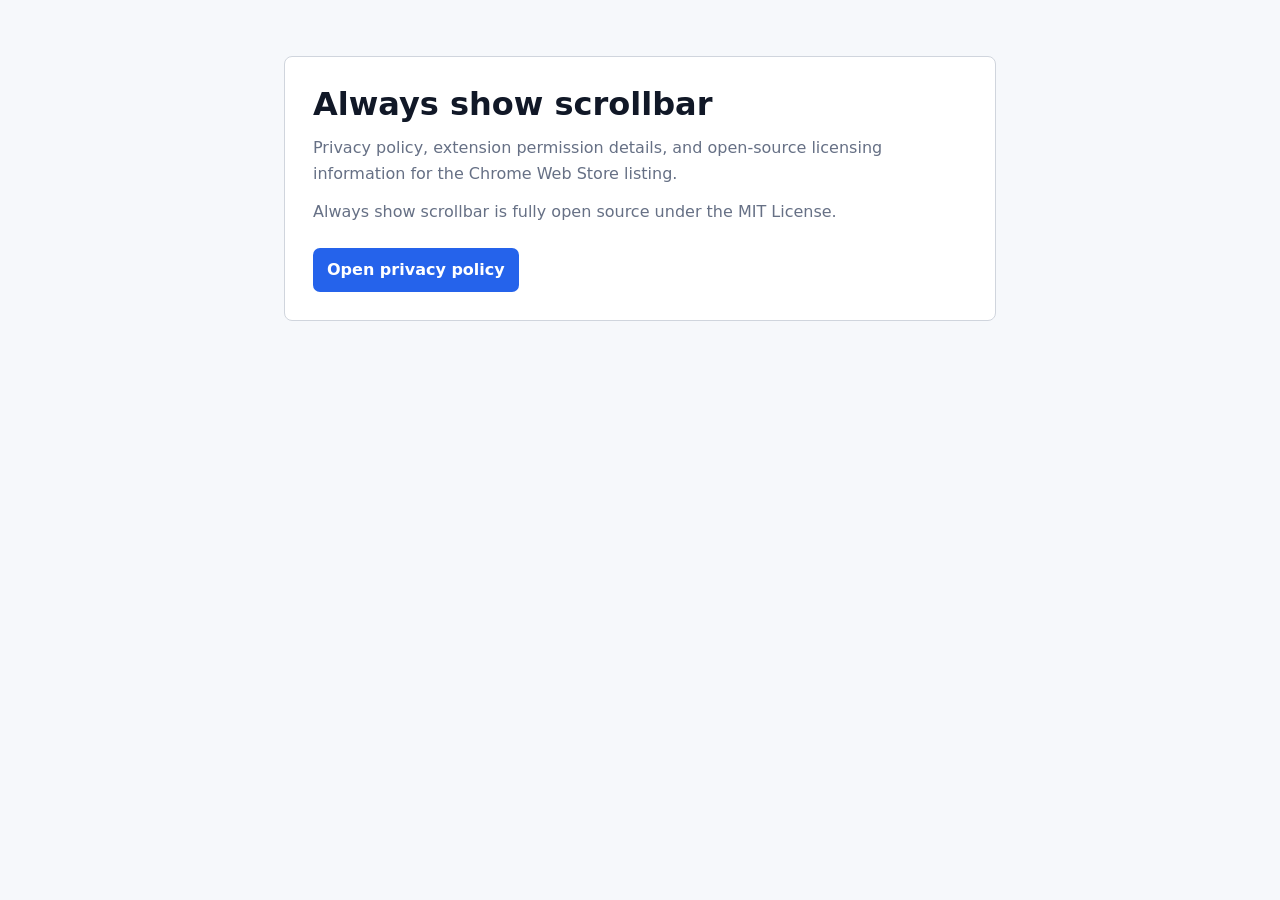
==== docs/index.html @ 389d5ad2 "Initial open-source extension release" ====
<!doctype html>
<html lang="en">
  <head>
    <meta charset="utf-8">
    <meta name="viewport" content="width=device-width, initial-scale=1">
    <title>Always show scrollbar</title>
    <meta name="description" content="Privacy policy and extension information for Always show scrollbar.">
    <style>
      :root {
        color-scheme: light dark;
        --background: #f6f8fb;
        --surface: #ffffff;
        --text: #111827;
        --muted: #667085;
        --border: #d0d5dd;
        --primary: #2563eb;
      }

      @media (prefers-color-scheme: dark) {
        :root {
          --background: #111317;
          --surface: #1d2026;
          --text: #f9fafb;
          --muted: #a4a7ae;
          --border: #353a45;
          --primary: #60a5fa;
        }
      }

      * {
        box-sizing: border-box;
      }

      body {
        margin: 0;
        background: var(--background);
        color: var(--text);
        font: 16px/1.6 system-ui, -apple-system, BlinkMacSystemFont, "Segoe UI", sans-serif;
      }

      main {
        width: min(760px, 100%);
        margin: 0 auto;
        padding: 56px 24px;
      }

      .panel {
        border: 1px solid var(--border);
        border-radius: 8px;
        padding: 28px;
        background: var(--surface);
      }

      h1,
      p {
        margin: 0;
      }

      h1 {
        font-size: 32px;
        line-height: 1.2;
      }

      p {
        margin-top: 12px;
        color: var(--muted);
      }

      a {
        display: inline-flex;
        align-items: center;
        min-height: 42px;
        margin-top: 24px;
        border-radius: 7px;
        padding: 9px 14px;
        background: var(--primary);
        color: #ffffff;
        font-weight: 700;
        text-decoration: none;
      }

      a:focus-visible {
        outline: 3px solid color-mix(in srgb, var(--primary) 45%, transparent);
        outline-offset: 3px;
      }
    </style>
  </head>
  <body>
    <main>
      <section class="panel" aria-labelledby="title">
        <h1 id="title">Always show scrollbar</h1>
        <p>Privacy policy, extension permission details, and open-source licensing information for the Chrome Web Store listing.</p>
        <p>Always show scrollbar is fully open source under the MIT License.</p>
        <a href="privacy-policy.html">Open privacy policy</a>
      </section>
    </main>
  </body>
</html>
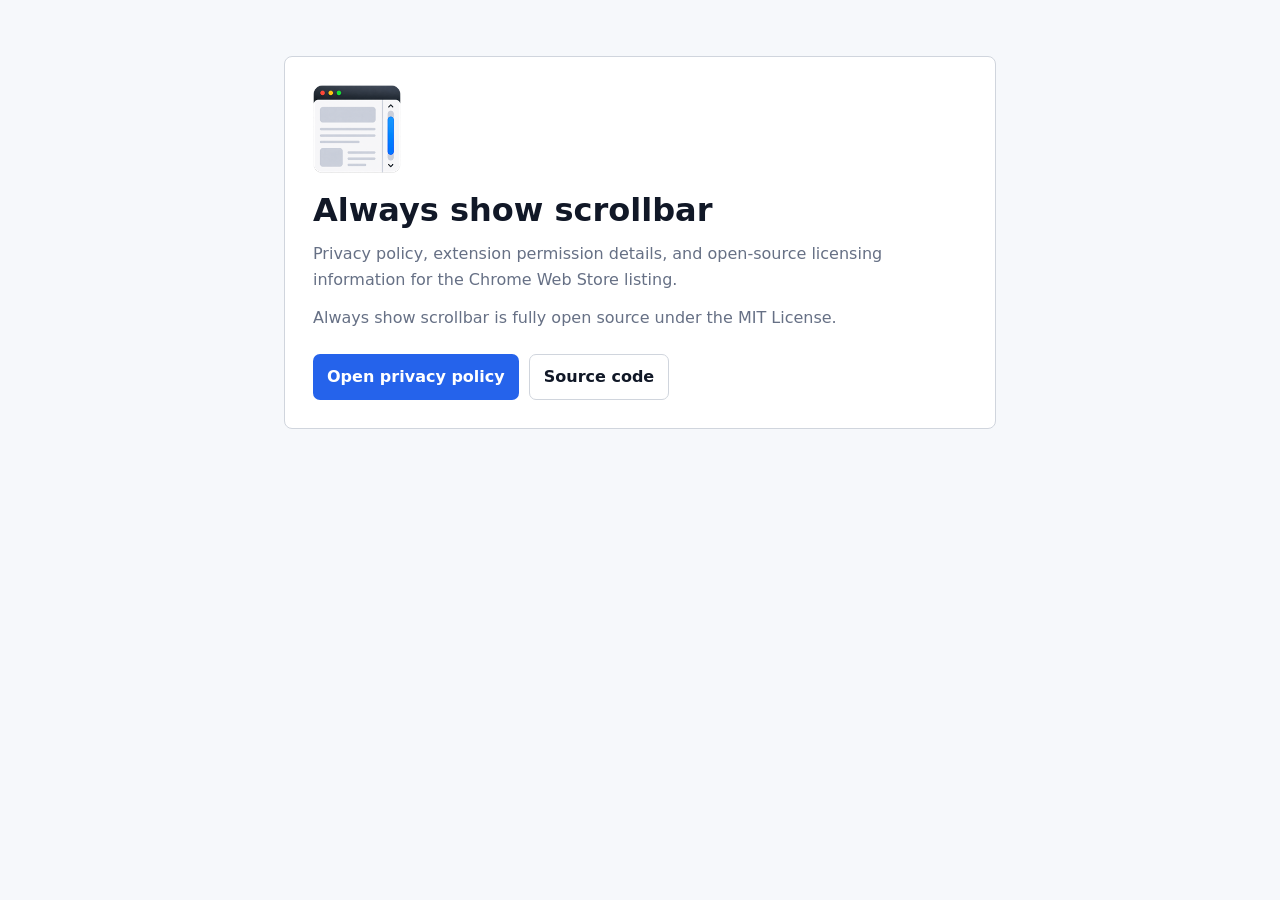
==== commit 26dc0824: "Update GitHub Pages landing page" ====
--- a/docs/index.html
+++ b/docs/index.html
@@ -5,6 +5,7 @@
     <meta name="viewport" content="width=device-width, initial-scale=1">
     <title>Always show scrollbar</title>
     <meta name="description" content="Privacy policy and extension information for Always show scrollbar.">
+    <link rel="icon" type="image/png" href="favicon.png">
     <style>
       :root {
         color-scheme: light dark;
@@ -51,6 +52,13 @@
         background: var(--surface);
       }
 
+      .logo {
+        display: block;
+        width: 88px;
+        height: 88px;
+        margin-bottom: 18px;
+      }
+
       h1,
       p {
         margin: 0;
@@ -66,11 +74,17 @@
         color: var(--muted);
       }
 
-      a {
+      .actions {
+        display: flex;
+        flex-wrap: wrap;
+        gap: 10px;
+        margin-top: 24px;
+      }
+
+      .button {
         display: inline-flex;
         align-items: center;
         min-height: 42px;
-        margin-top: 24px;
         border-radius: 7px;
         padding: 9px 14px;
         background: var(--primary);
@@ -79,7 +93,13 @@
         text-decoration: none;
       }
 
-      a:focus-visible {
+      .button.secondary {
+        border: 1px solid var(--border);
+        background: transparent;
+        color: var(--text);
+      }
+
+      .button:focus-visible {
         outline: 3px solid color-mix(in srgb, var(--primary) 45%, transparent);
         outline-offset: 3px;
       }
@@ -88,10 +108,14 @@
   <body>
     <main>
       <section class="panel" aria-labelledby="title">
+        <img class="logo" src="logo.png" alt="" width="88" height="88">
         <h1 id="title">Always show scrollbar</h1>
         <p>Privacy policy, extension permission details, and open-source licensing information for the Chrome Web Store listing.</p>
         <p>Always show scrollbar is fully open source under the MIT License.</p>
-        <a href="privacy-policy.html">Open privacy policy</a>
+        <div class="actions">
+          <a class="button" href="privacy-policy.html">Open privacy policy</a>
+          <a class="button secondary" href="https://github.com/communism420/Always-show-scrollbar" rel="noopener">Source code</a>
+        </div>
       </section>
     </main>
   </body>
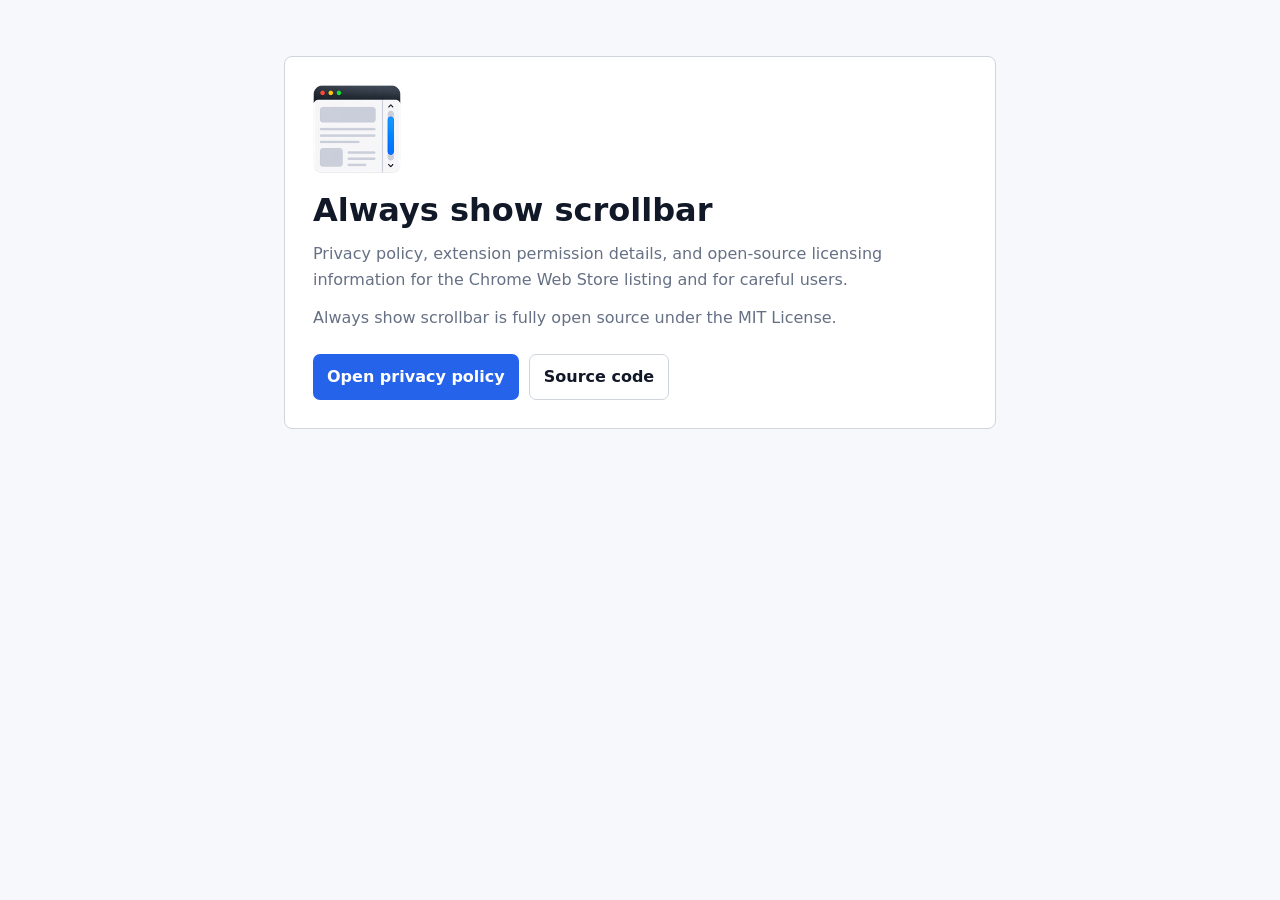
==== commit 95df29c2: "Update landing page copy" ====
--- a/docs/index.html
+++ b/docs/index.html
@@ -110,7 +110,7 @@
       <section class="panel" aria-labelledby="title">
         <img class="logo" src="logo.png" alt="" width="88" height="88">
         <h1 id="title">Always show scrollbar</h1>
-        <p>Privacy policy, extension permission details, and open-source licensing information for the Chrome Web Store listing.</p>
+        <p>Privacy policy, extension permission details, and open-source licensing information for the Chrome Web Store listing and for careful users.</p>
         <p>Always show scrollbar is fully open source under the MIT License.</p>
         <div class="actions">
           <a class="button" href="privacy-policy.html">Open privacy policy</a>
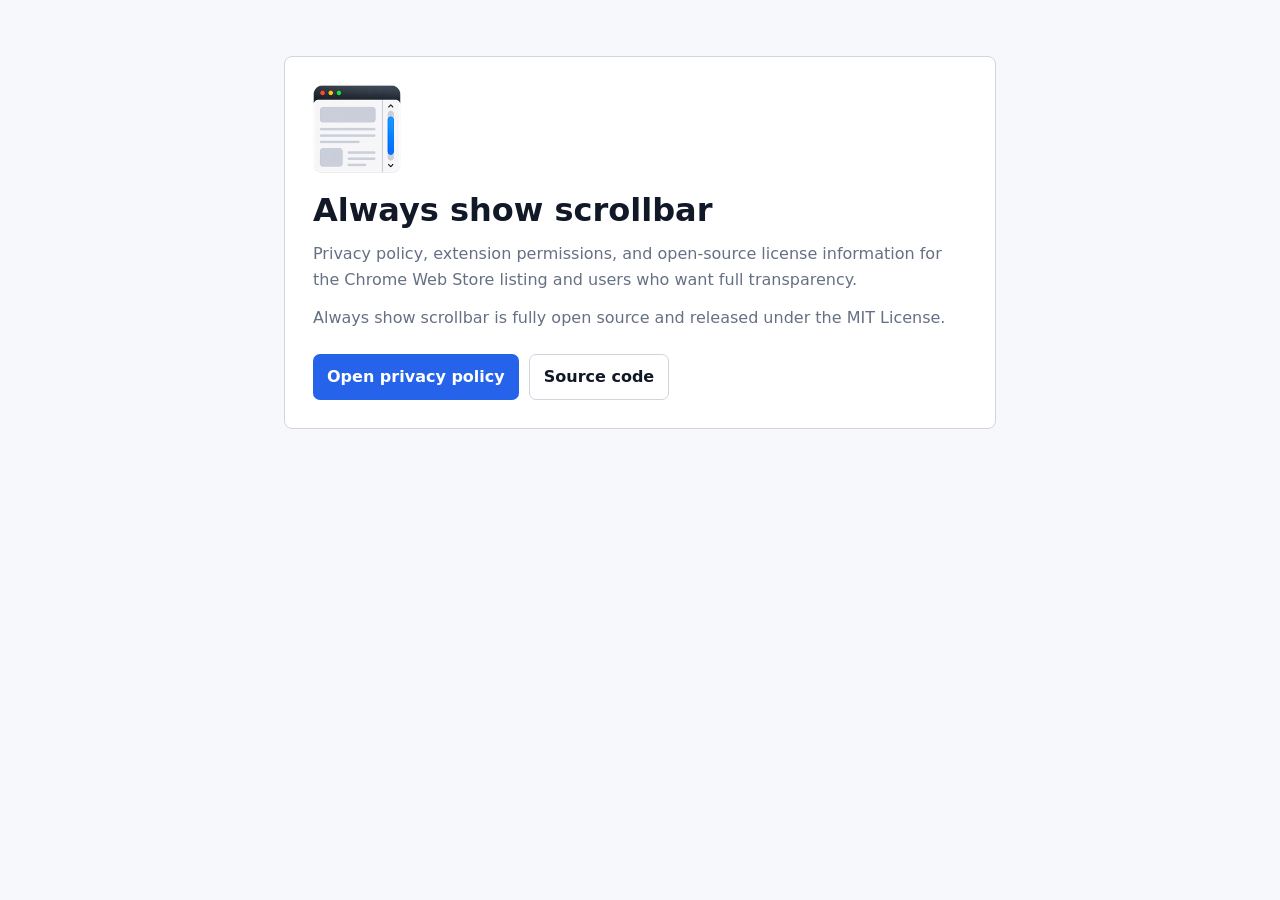
==== commit b9e62c2e: "Update privacy policy and license information text" ====
--- a/docs/index.html
+++ b/docs/index.html
@@ -110,8 +110,8 @@
       <section class="panel" aria-labelledby="title">
         <img class="logo" src="logo.png" alt="" width="88" height="88">
         <h1 id="title">Always show scrollbar</h1>
-        <p>Privacy policy, extension permission details, and open-source licensing information for the Chrome Web Store listing and for careful users.</p>
-        <p>Always show scrollbar is fully open source under the MIT License.</p>
+        <p>Privacy policy, extension permissions, and open-source license information for the Chrome Web Store listing and users who want full transparency.</p>
+        <p>Always show scrollbar is fully open source and released under the MIT License.</p>
         <div class="actions">
           <a class="button" href="privacy-policy.html">Open privacy policy</a>
           <a class="button secondary" href="https://github.com/communism420/Always-show-scrollbar" rel="noopener">Source code</a>
